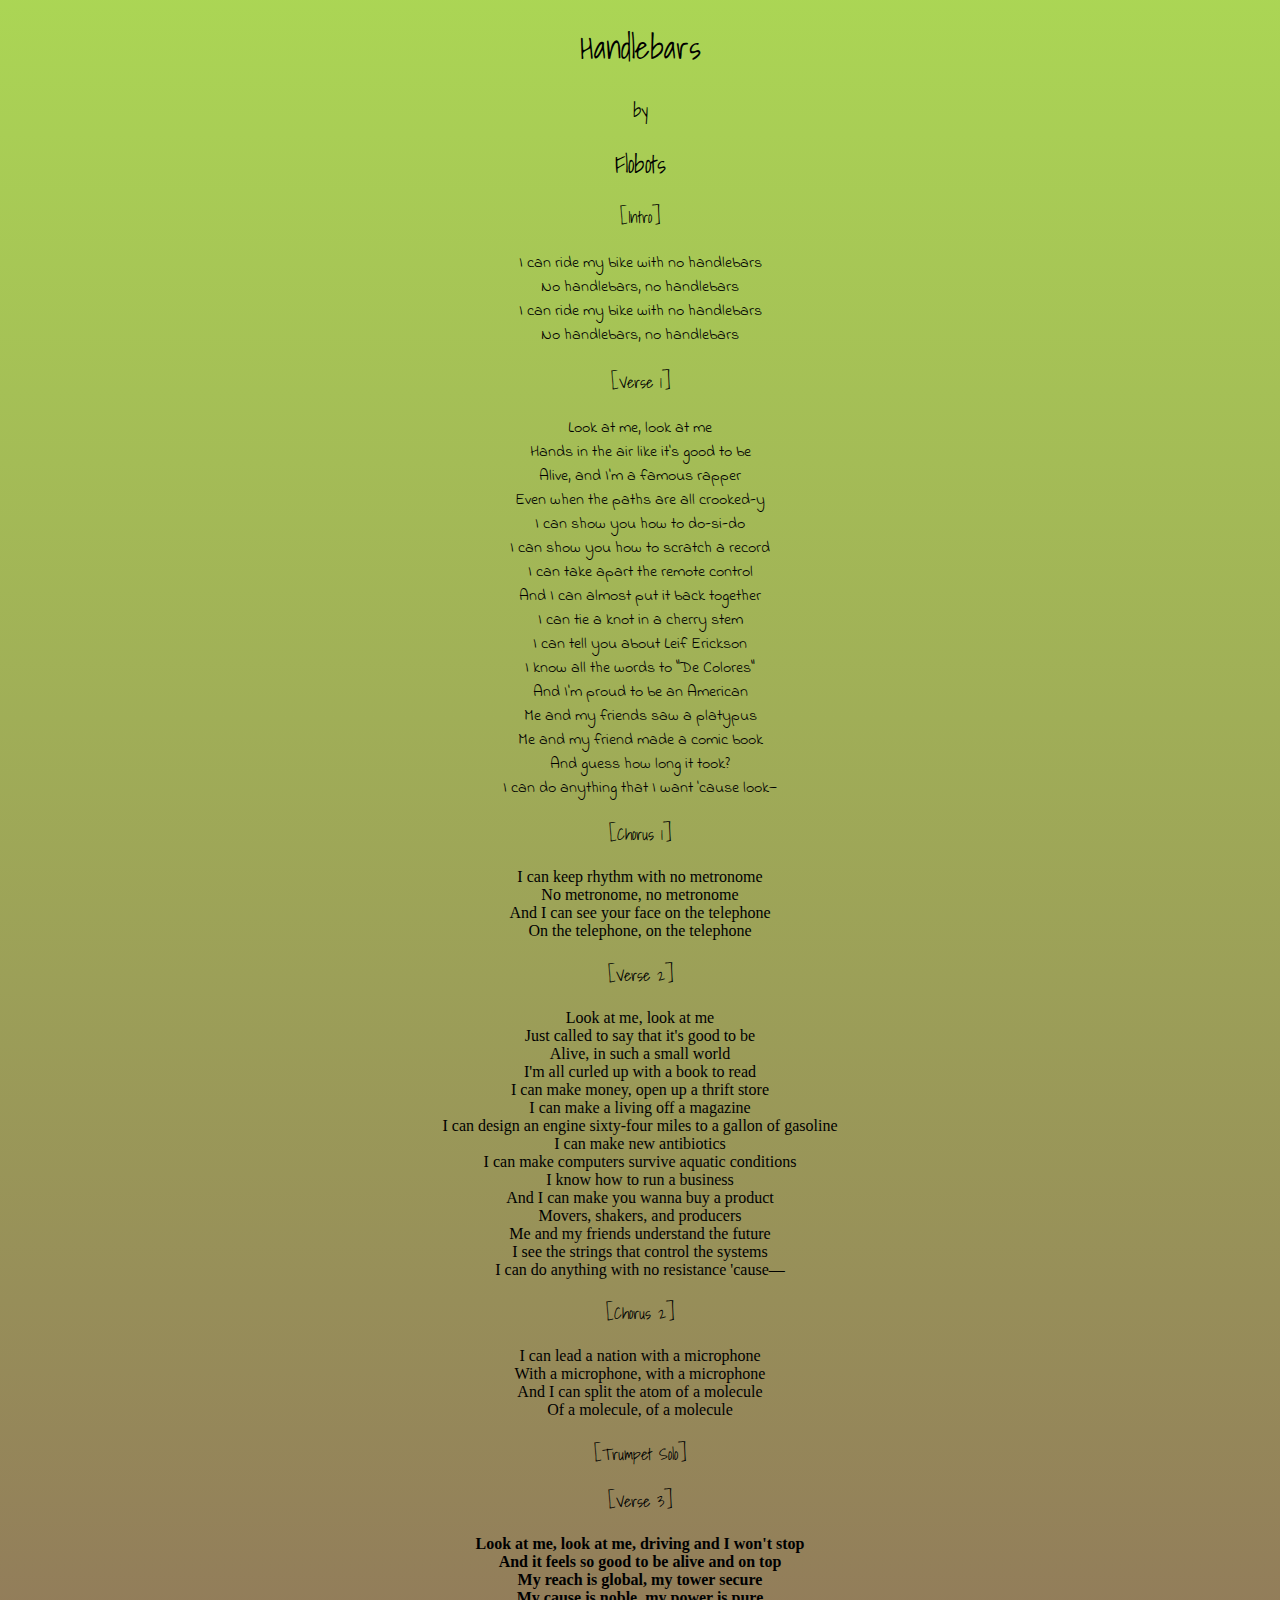
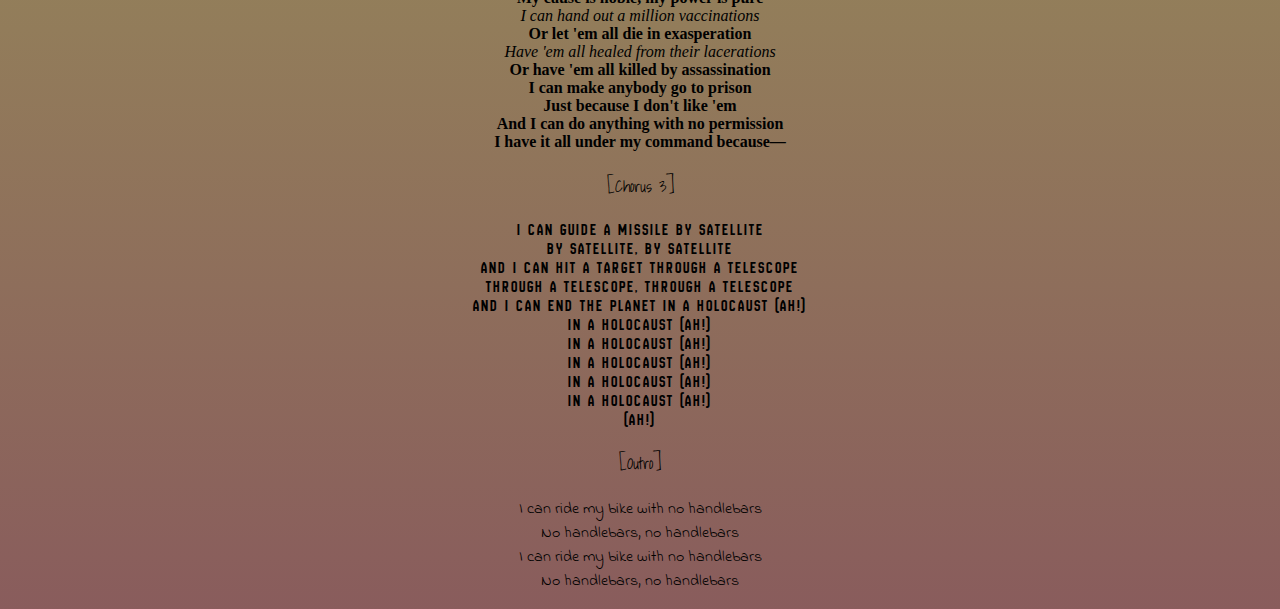
==== assignment-2/index.html @ 1fc76789 "Assignment 2" ====
<!doctype html>
<html lang="en">
<head>
  <!--Meta content-->
  <meta charset="utf-8">
  <meta name="viewport" content="width=device-width, initial-scale=1">
  <meta name="robots" content="noindex, nofollow">
  <meta name="description" content="Lyrics for the song Handlebars by Flobots">
  <!--Stylesheets for the page-->
  <link rel="stylesheet" href="css/styles.css">
  <link rel="normalize" href="css/normalize.css">
  <!--Fonts-->
  <link rel="preconnect" href="https://fonts.googleapis.com">
  <link rel="preconnect" href="https://fonts.gstatic.com" crossorigin>
  <link href="https://fonts.googleapis.com/css2?family=Indie+Flower&family=New+Amsterdam&family=Shadows+Into+Light&display=swap" rel="stylesheet">

  <title>Handlebars by Flobots</title>
</head>

<body> <!--Lyrics retrieved from https://genius.com/Flobots-handlebars-lyrics -->
  <h1>Handlebars</h1>
  <h3>by</h3>
  <h2>Flobots</h2>
  <div class="lyrics">
    <aside>
      <div>
        <h4 class="sectionHeadings">[Intro]</h4> <!--Light guitar intro. Lighthearted.-->
        <blockquote class="happy">I can ride my bike with no handlebars<br>
        No handlebars, no handlebars<br>
        I can ride my bike with no handlebars<br>
        No handlebars, no handlebars<br></blockquote>
      </div>
    </aside>
    <aside>
      <div>
        <h4 class="sectionHeadings">[Verse 1]</h4> <!--Fun-->
        <blockquote id="fun">Look at me, look at me<br>
        Hands in the air like it's good to be<br>
        Alive, and I'm a famous rapper<br>
        Even when the paths are all crooked-y<br>
        I can show you how to do-si-do<br>
        I can show you how to scratch a record<br>
        I can take apart the remote control<br>
        And I can almost put it back together<br>
        I can tie a knot in a cherry stem<br>
        I can tell you about Leif Erickson<br>
        I know all the words to "De Colores"<br>
        And I'm proud to be an American<br>
        Me and my friends saw a platypus<br>
        Me and my friend made a comic book<br>
        And guess how long it took?<br>
        I can do anything that I want 'cause look—<br></blockquote>
      </div>
    </aside>
    <aside>
      <div>
        <h4 class="sectionHeadings">[Chorus 1]</h4> <!--Calm-->
        <blockquote>I can keep rhythm with no metronome<br>
        No metronome, no metronome<br>
        And I can see your face on the telephone<br>
        On the telephone, on the telephone<br></blockquote>
      </div>
    </aside>
    <aside>
      <div>
        <h4 class="sectionHeadings">[Verse 2]</h4> <!--Lighter first part, still calm-->
        <blockquote>Look at me, look at me<br>
        Just called to say that it's good to be<br>
        Alive, in such a small world<br>
        I'm all curled up with a book to read<br>
        I can make money, open up a thrift store<br>
        I can make a living off a magazine<br>
        I can design an engine sixty-four miles to a gallon of gasoline<br> <!--Pace picks up-->
        I can make new antibiotics<br>
        I can make computers survive aquatic conditions<br>
        I know how to run a business<br>
        And I can make you wanna buy a product<br>
        Movers, shakers, and producers<br>
        Me and my friends understand the future<br>
        I see the strings that control the systems<br>
        I can do anything with no resistance 'cause—<br></blockquote>
      </div>
    </aside>
    <aside>
      <div>
        <h4 class="sectionHeadings">[Chorus 2]</h4> <!--Business-->
        <blockquote class="corporate">I can lead a nation with a microphone<br>
        With a microphone, with a microphone<br>
        And I can split the atom of a molecule<br>
        Of a molecule, of a molecule<br></blockquote>
      </div>
    </aside>
    <aside>
      <div>
        <h4 class="sectionHeadings">[Trumpet Solo]</h4>
      </div>
    </aside>
    <aside>
      <div>
        <h4 class="sectionHeadings">[Verse 3]</h4> <!--Louder and sharper. Becoming aggressive -->
        <blockquote class="corporate"><strong>Look at me, look at me, driving and I won't stop<br>
        And it feels so good to be alive and on top<br>
        My reach is global, my tower secure<br> <!--Negative-->
        My cause is noble, my power is pure</strong><br> <!--Positive, lie; power is not pure-->
        <em>I can hand out a million vaccinations</em><br> <!--Positive -->
        <strong>Or let 'em all die in exasperation</strong><br> <!--Negative-->
        <em> Have 'em all healed from their lacerations</em><br> <!--Positive-->
        <strong>Or have 'em all killed by assassination<br> <!--Negative-->
        I can make anybody go to prison<br> <!--Negative-->
        Just because I don't like 'em<br> <!--Negative-->
        And I can do anything with no permission<br> <!--Negative-->
        I have it all under my command because—</strong><br></blockquote>
      </div>
    </aside>
    <aside>
      <div>
        <h4 class="sectionHeadings">[Chorus 3]</h4> <!--Climax of Aggression here-->
        <blockquote id="climax">I can guide a missile by satellite<br>
        By satellite, by satellite<br>
        And I can hit a target through a telescope<br>
        Through a telescope, through a telescope<br>
        And I can end the planet in a holocaust (Ah!)<br>
        In a holocaust (Ah!)<br>
        In a holocaust (Ah!)<br>
        In a holocaust (Ah!)<br>
        In a holocaust (Ah!)<br>
        In a holocaust (Ah!)<br>
          (Ah!)</blockquote>
      </div>
    </aside>
    <aside>
      <div>
        <h4 class="sectionHeadings">[Outro]</h4>
        <blockquote class="happy">I can ride my bike with no handlebars<br>
        No handlebars, no handlebars<br>
        I can ride my bike with no handlebars<br>
        No handlebars, no handlebars<br></blockquote>
      </div>
    </aside>
  </div>
</body>

</html>
---- assignment-2/css/styles.css ----
@charset "utf-8";
/* Notes for overall page
- The music video uses a comic book style animation. Starts very colourful, until about the 3rd verse and then it becomes tan/white/black with red.
- Music moves from light and carefree to aggressive and angry. Outro is light after a very aggressive final verse.
- Video implies one of the two main characters dies because of an order from the other main character.
- Lyrics follow the same as the music.
- Put different emphasis on positive and negative lyrics.
- Have the page gradient from light and colourful to dark/bland + red.
- Adjust line length to match the actual HTML line length.
- Adjust text-align to have lyrics be the center of the page
- Include images from the music video.
- Include the music video. https://www.youtube.com/watch?v=HLUX0y4EptA
 */
html{
    background-image: linear-gradient(rgba(154, 205, 50, 0.83), rgba(87, 23, 23, 0.7));
    text-align: center;
}
.lyrics{
    text-align: center; /*aligning the entire lyrics box to the center of the page*/
    video
}
/*Font for everything but the lyrics*/
.sectionHeadings, body h1, h2, h3 {
    font-family: "Shadows Into Light", serif;
    font-weight: 400;
    font-style: normal;
}
/*Happy class intro and outro font*/
.happy {
    font-family: "Indie Flower", serif;
    font-weight: 400;
    font-style: normal;
}
/*Fun id for the first chorus. Still fun and light. */
#fun{
    font-family: "Indie Flower", serif;
    font-weight: 400;
    font-style: normal;
}
/*Font for the third verse. Becomes very corporate and capitalist.*/
#corporate {
    font-family: "Roboto", sans-serif;
    font-optical-sizing: auto;
    font-weight: 300;
    font-style: normal;
    font-variation-settings: "wdth" 100;
}
/*Font for the last chorus. Very aggressive.*/
#climax {
    font-family: "New Amsterdam", serif;
    font-weight: 400;
    font-style: normal;
    letter-spacing: 2px;/*Added letter spacing to make the type easier to read and still have weight.*/
}
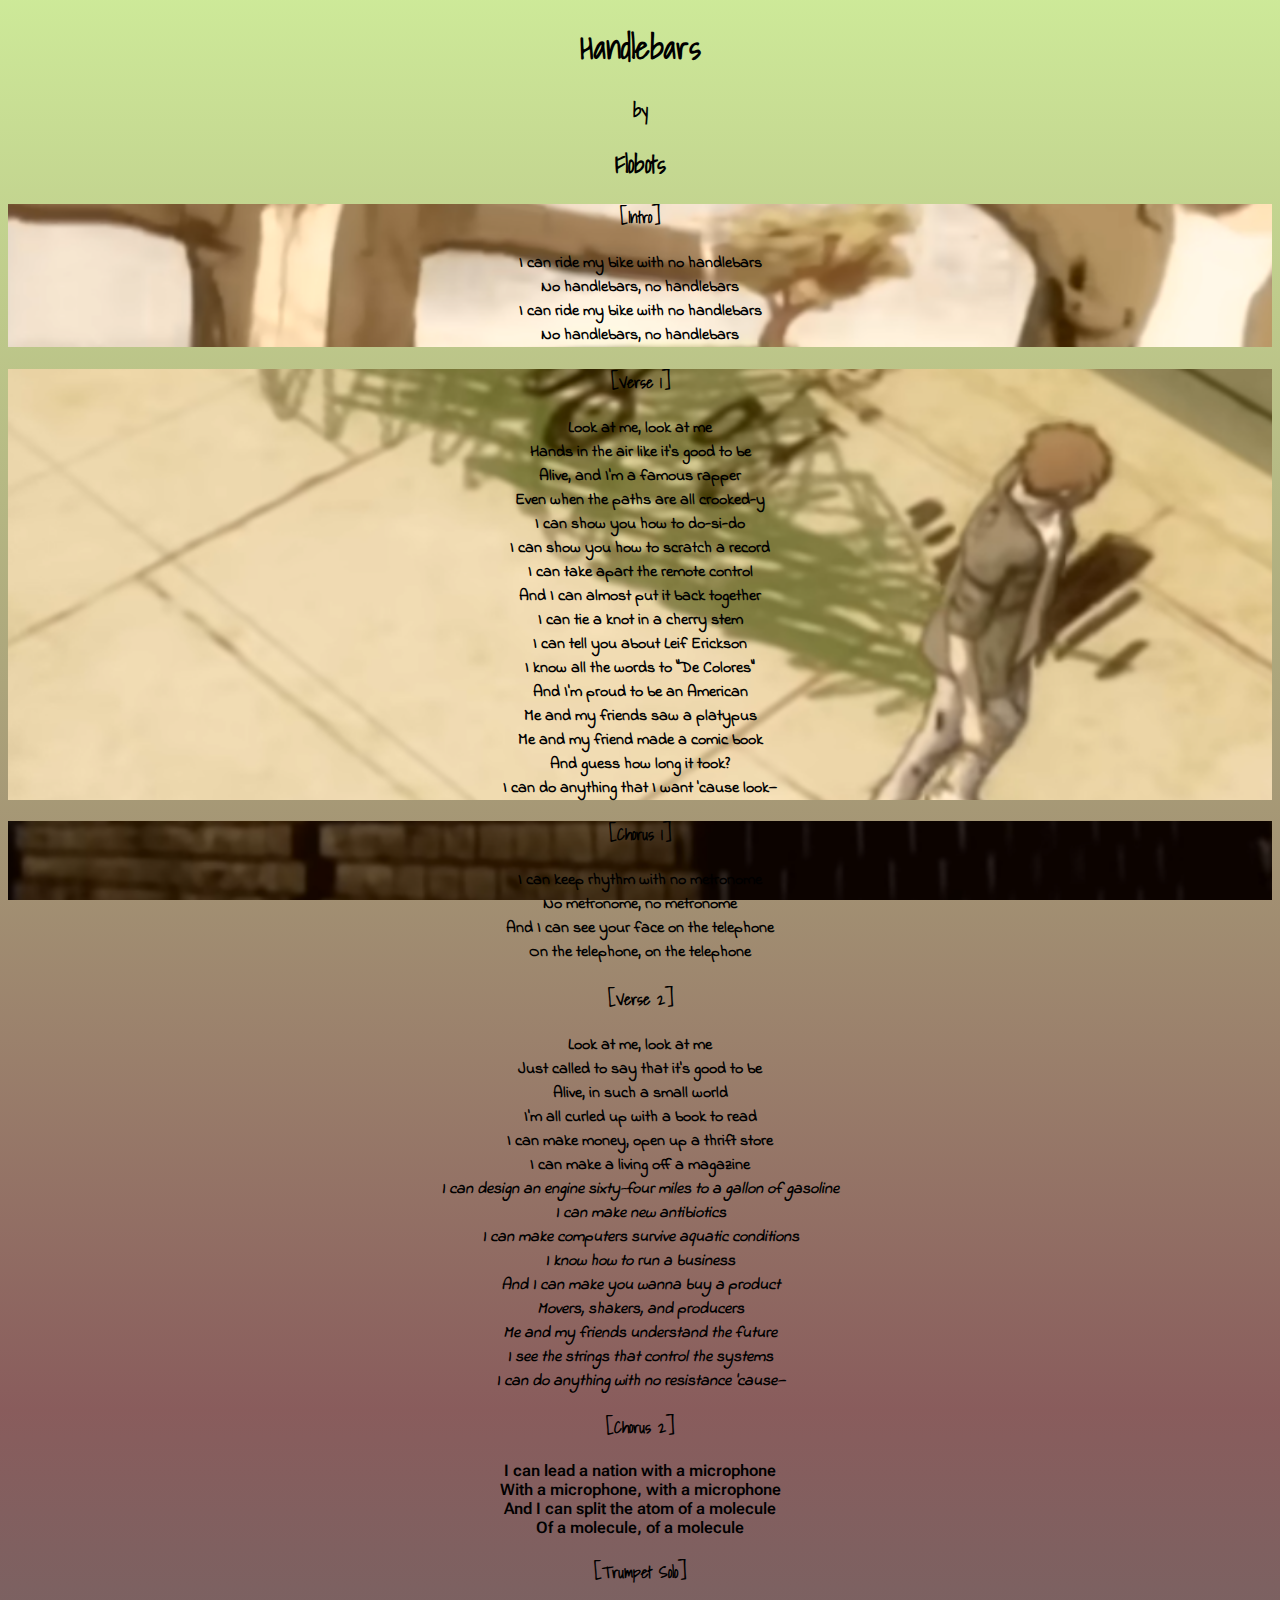
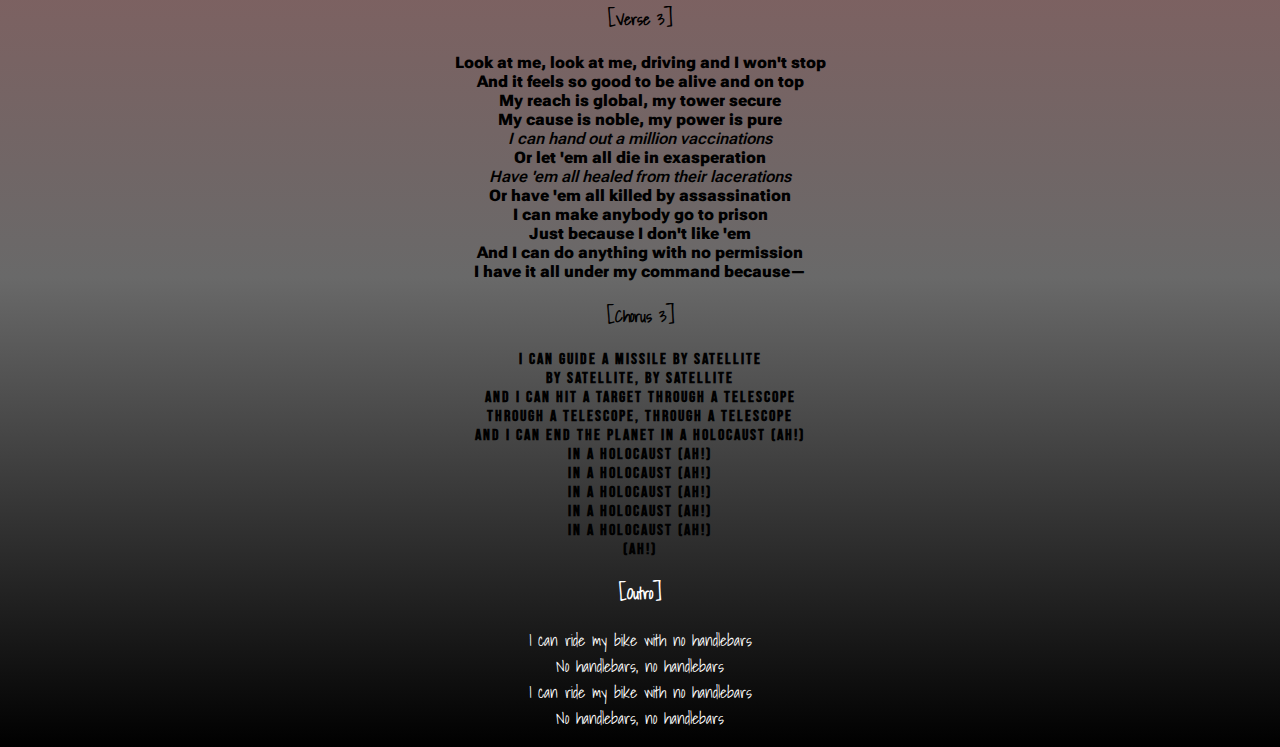
==== commit 227794d4: "Assignment 2" ====
--- a/assignment-2/index.html
+++ b/assignment-2/index.html
@@ -12,7 +12,7 @@
   <!--Fonts-->
   <link rel="preconnect" href="https://fonts.googleapis.com">
   <link rel="preconnect" href="https://fonts.gstatic.com" crossorigin>
-  <link href="https://fonts.googleapis.com/css2?family=Indie+Flower&family=New+Amsterdam&family=Shadows+Into+Light&display=swap" rel="stylesheet">
+  <link href="https://fonts.googleapis.com/css2?family=Bebas+Neue&family=Indie+Flower&family=Roboto+Flex:opsz,wght@8..144,100..1000&family=Shadows+Into+Light&display=swap" rel="stylesheet">
 
   <title>Handlebars by Flobots</title>
 </head>
@@ -22,19 +22,17 @@
   <h3>by</h3>
   <h2>Flobots</h2>
   <div class="lyrics">
-    <aside>
-      <div>
-        <h4 class="sectionHeadings">[Intro]</h4> <!--Light guitar intro. Lighthearted.-->
-        <blockquote class="happy">I can ride my bike with no handlebars<br>
+    <div id="intro">
+      <h4 class="sectionHeadings">[Intro]</h4> <!--Light guitar intro. Lighthearted.-->
+      <blockquote class="happy">I can ride my bike with no handlebars<br>
         No handlebars, no handlebars<br>
         I can ride my bike with no handlebars<br>
         No handlebars, no handlebars<br></blockquote>
-      </div>
-    </aside>
-    <aside>
-      <div>
-        <h4 class="sectionHeadings">[Verse 1]</h4> <!--Fun-->
-        <blockquote id="fun">Look at me, look at me<br>
+    </div>
+    <div id="verse1">
+      <h4 class="sectionHeadings">[Verse 1]</h4> <!--Fun-->
+      <blockquote class="happy">
+        Look at me, look at me<br>
         Hands in the air like it's good to be<br>
         Alive, and I'm a famous rapper<br>
         Even when the paths are all crooked-y<br>
@@ -50,27 +48,25 @@
         Me and my friend made a comic book<br>
         And guess how long it took?<br>
         I can do anything that I want 'cause look—<br></blockquote>
-      </div>
-    </aside>
-    <aside>
-      <div>
-        <h4 class="sectionHeadings">[Chorus 1]</h4> <!--Calm-->
-        <blockquote>I can keep rhythm with no metronome<br>
+    </div>
+    <div id="chorus1">
+      <h4 class="sectionHeadings">[Chorus 1]</h4> <!--Calm-->
+      <blockquote class="happy">
+        I can keep rhythm with no metronome<br>
         No metronome, no metronome<br>
         And I can see your face on the telephone<br>
         On the telephone, on the telephone<br></blockquote>
-      </div>
-    </aside>
-    <aside>
-      <div>
-        <h4 class="sectionHeadings">[Verse 2]</h4> <!--Lighter first part, still calm-->
-        <blockquote>Look at me, look at me<br>
+    </div>
+    <div id="verse2">
+      <h4 class="sectionHeadings">[Verse 2]</h4> <!--Lighter first part, still calm-->
+      <blockquote class="happy">
+        Look at me, look at me<br>
         Just called to say that it's good to be<br>
         Alive, in such a small world<br>
         I'm all curled up with a book to read<br>
         I can make money, open up a thrift store<br>
         I can make a living off a magazine<br>
-        I can design an engine sixty-four miles to a gallon of gasoline<br> <!--Pace picks up-->
+        <em>I can design an engine sixty-four miles to a gallon of gasoline<br> <!--Pace picks up-->
         I can make new antibiotics<br>
         I can make computers survive aquatic conditions<br>
         I know how to run a business<br>
@@ -78,27 +74,22 @@
         Movers, shakers, and producers<br>
         Me and my friends understand the future<br>
         I see the strings that control the systems<br>
-        I can do anything with no resistance 'cause—<br></blockquote>
-      </div>
-    </aside>
-    <aside>
-      <div>
-        <h4 class="sectionHeadings">[Chorus 2]</h4> <!--Business-->
-        <blockquote class="corporate">I can lead a nation with a microphone<br>
+        I can do anything with no resistance 'cause—</em></blockquote>
+    </div>
+    <div id="chorus2">
+      <h4 class="sectionHeadings">[Chorus 2]</h4> <!--Business-->
+      <blockquote class="corporate">
+        I can lead a nation with a microphone<br>
         With a microphone, with a microphone<br>
         And I can split the atom of a molecule<br>
         Of a molecule, of a molecule<br></blockquote>
-      </div>
-    </aside>
-    <aside>
-      <div>
-        <h4 class="sectionHeadings">[Trumpet Solo]</h4>
-      </div>
-    </aside>
-    <aside>
-      <div>
-        <h4 class="sectionHeadings">[Verse 3]</h4> <!--Louder and sharper. Becoming aggressive -->
-        <blockquote class="corporate"><strong>Look at me, look at me, driving and I won't stop<br>
+    </div>
+    <div>
+      <h4 class="sectionHeadings">[Trumpet Solo]</h4>
+    </div>
+    <div id="verse3">
+      <h4 class="sectionHeadings">[Verse 3]</h4> <!--Louder and sharper. Becoming aggressive -->
+      <blockquote class="corporate"><strong>Look at me, look at me, driving and I won't stop<br>
         And it feels so good to be alive and on top<br>
         My reach is global, my tower secure<br> <!--Negative-->
         My cause is noble, my power is pure</strong><br> <!--Positive, lie; power is not pure-->
@@ -110,12 +101,10 @@
         Just because I don't like 'em<br> <!--Negative-->
         And I can do anything with no permission<br> <!--Negative-->
         I have it all under my command because—</strong><br></blockquote>
-      </div>
-    </aside>
-    <aside>
-      <div>
-        <h4 class="sectionHeadings">[Chorus 3]</h4> <!--Climax of Aggression here-->
-        <blockquote id="climax">I can guide a missile by satellite<br>
+    </div>
+    <div id="chorus3">
+      <h4 class="sectionHeadings">[Chorus 3]</h4> <!--Climax of Aggression here-->
+      <blockquote id="climax">I can guide a missile by satellite<br>
         By satellite, by satellite<br>
         And I can hit a target through a telescope<br>
         Through a telescope, through a telescope<br>
@@ -126,17 +115,15 @@
         In a holocaust (Ah!)<br>
         In a holocaust (Ah!)<br>
           (Ah!)</blockquote>
-      </div>
-    </aside>
-    <aside>
-      <div>
-        <h4 class="sectionHeadings">[Outro]</h4>
-        <blockquote class="happy">I can ride my bike with no handlebars<br>
+    </div>
+
+    <div id="outro">
+      <h4>[Outro]</h4>
+      <blockquote>I can ride my bike with no handlebars<br>
         No handlebars, no handlebars<br>
         I can ride my bike with no handlebars<br>
         No handlebars, no handlebars<br></blockquote>
-      </div>
-    </aside>
+    </div>
   </div>
 </body>
 
--- a/assignment-2/css/styles.css
+++ b/assignment-2/css/styles.css
@@ -12,43 +12,98 @@
 - Include the music video. https://www.youtube.com/watch?v=HLUX0y4EptA
  */
 html{
-    background-image: linear-gradient(rgba(154, 205, 50, 0.83), rgba(87, 23, 23, 0.7));
+    background-image: linear-gradient(rgba(166, 216, 72, 0.56), rgba(87, 23, 23, 0.7) 60%, dimgrey, black);
     text-align: center;
 }
 .lyrics{
     text-align: center; /*aligning the entire lyrics box to the center of the page*/
-    video
 }
 /*Font for everything but the lyrics*/
 .sectionHeadings, body h1, h2, h3 {
     font-family: "Shadows Into Light", serif;
-    font-weight: 400;
+    font-weight: 600;
     font-style: normal;
 }
-/*Happy class intro and outro font*/
+/*Happy class font*/
 .happy {
     font-family: "Indie Flower", serif;
-    font-weight: 400;
+    font-weight: 600;
     font-style: normal;
 }
-/*Fun id for the first chorus. Still fun and light. */
-#fun{
-    font-family: "Indie Flower", serif;
-    font-weight: 400;
+/*parallax imaging for the page*/
+#intro{
+    background-image: url("../img/handlebars.png");
+    background-size: cover;
+    background-repeat: no-repeat;
+    background-attachment: fixed;
+}
+#verse1{
+    background-image: url("../img/handlebarsv2.png");
+    background-size: cover;
+    background-repeat: no-repeat;
+    background-attachment: fixed;
+}
+#chorus1{
+    background-image: url("../img/trumpet-solo.png");
+    background-size: cover;
+    background-repeat: no-repeat;
+    background-attachment: fixed;
+}
+#verse2{
+    background-image: url("../img/car.png");
+    background-size: cover;
+    background-repeat: no-repeat;
+    background-attachment: fixed;
+}
+#chorus2{
+    background-image: url("../img/microphone.png");
+    background-size: cover;
+    background-repeat: no-repeat;
+    background-attachment: fixed;
+}
+#verse3{
+    background-image: url("../img/corporate2.png");
+    background-size: cover;
+    background-repeat: no-repeat;
+    background-attachment: fixed;
+}
+#chorus3{
+    background-image: url("../img/climax2.png");
+    background-size: cover;
+    background-repeat: no-repeat;
+    background-attachment: fixed;
+}
+/*Font for the second and third verse. Becomes very corporate and capitalist.*/
+.corporate {
+    font-family: "Roboto Flex", serif;
+    font-optical-sizing: auto;
+    font-weight: 600;
     font-style: normal;
-}
-/*Font for the third verse. Becomes very corporate and capitalist.*/
-#corporate {
-    font-family: "Roboto", sans-serif;
-    font-optical-sizing: auto;
-    font-weight: 300;
-    font-style: normal;
-    font-variation-settings: "wdth" 100;
+    font-variation-settings:
+            "slnt" 0,
+            "wdth" 100,
+            "GRAD" 0,
+            "XOPQ" 96,
+            "XTRA" 468,
+            "YOPQ" 79,
+            "YTAS" 750,
+            "YTDE" -203,
+            "YTFI" 738,
+            "YTLC" 514,
+            "YTUC" 712;
 }
 /*Font for the last chorus. Very aggressive.*/
 #climax {
-    font-family: "New Amsterdam", serif;
-    font-weight: 400;
+    font-family: "Bebas Neue", serif;
+    font-weight: 600;
     font-style: normal;
     letter-spacing: 2px;/*Added letter spacing to make the type easier to read and still have weight.*/
 }
+#outro{
+    font-family: "Shadows Into Light", serif;
+    font-weight: 400;
+    font-style: normal;
+    color:white;
+}
+
+
